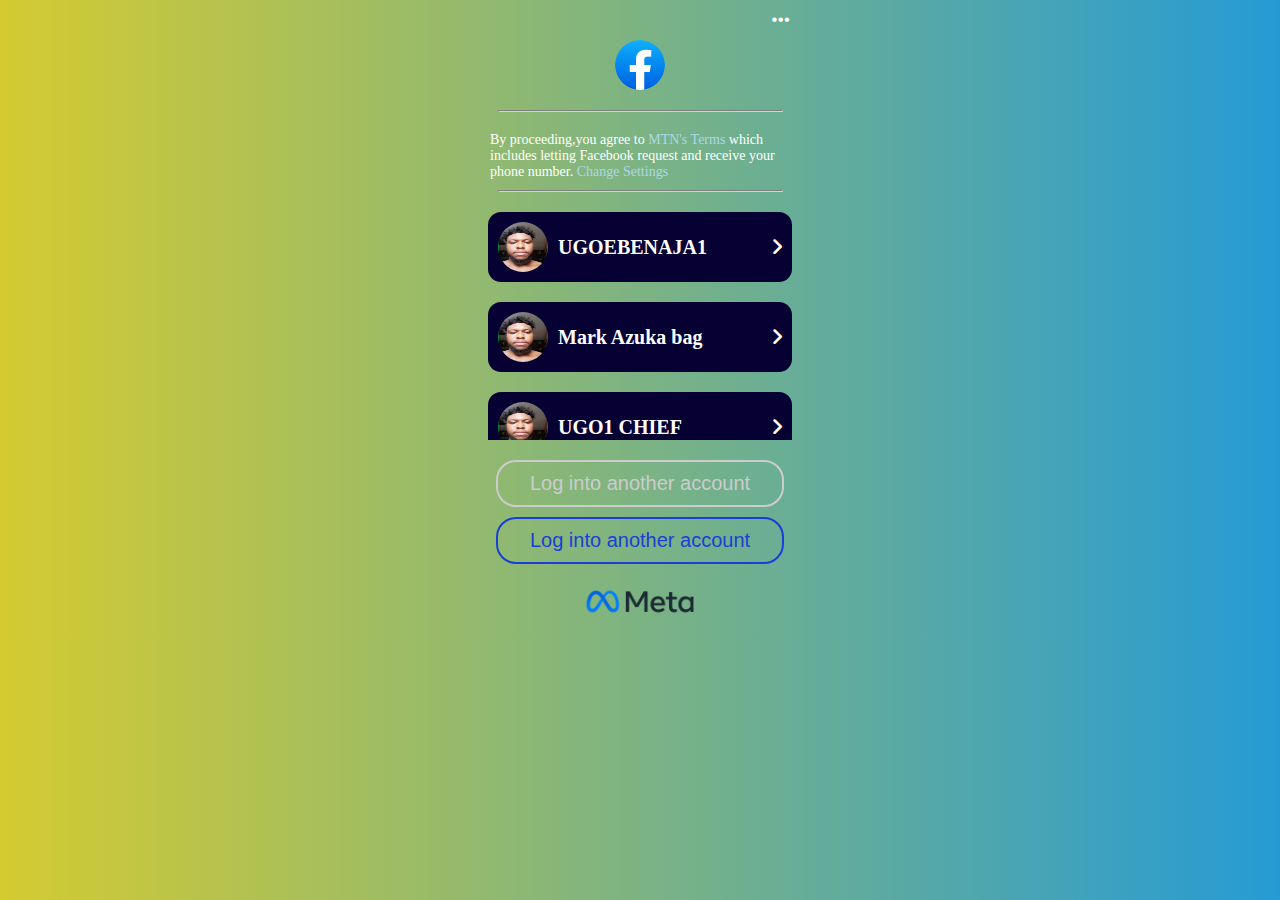
==== app1/index.html @ 2b3b4c1f "update" ====
<!DOCTYPE html>
<html>

<head>
  <meta charset="UTF-8">
  <meta name="viewport" content="width=device-width, initial-scale=1">
  <title>Facebook Clone</title>
  <link rel="stylesheet" href="style.css">
  <link rel="stylesheet" href="https://cdnjs.cloudflare.com/ajax/libs/font-awesome/6.0.0-beta3/css/all.min.css">
</head>
<body>
  <div class="container"> 
  <nav>
    <i class="fas fa-ellipsis-h"></i>
  </nav>
  

  
  <main class="account-list">
    
    
    
      <header>
    <img src="/app1/2facebook.png" alt="facebook icon">
    <hr style="border-color: lightgray; width:95%; margin:20px 0;">
    
    <p>By proceeding,you agree to <span class="lightblue">MTN's Terms</span> which includes letting Facebook request and receive your phone number. <span class="lightblue">Change Settings</span></p>
    
    <hr style="border-color: lightgray; width:95%; margin:10px auto;">
    
    
  </header>
    
    <ul>
      <li>
        <div class="detail">
          <img src="/app1/profile.jpg" alt="profile image">
          <p class="name">UGOEBENAJA1</p>
        </div>
        <i class="fas fa-angle-right"></i>
      </li>
      
          <li>
        <div class="detail">
          <img src="/app1/profile.jpg" alt="profile image">
          <p class="name">Mark Azuka bag</p>
        </div>
        <i class="fas fa-angle-right"></i>
      </li>
      
      
          <li>
        <div class="detail">
          <img src="/app1/profile.jpg" alt="profile image">
          <p class="name">UGO1 CHIEF</p>
        </div>
        <i class="fas fa-angle-right"></i>
      </li>
      
          <li>
        <div class="detail">
          <img src="/app1/profile.jpg" alt="profile image">
          <p class="name">UGO1 CHIEF</p>
        </div>
        <i class="fas fa-angle-right"></i>
      </li>
      
          <li>
        <div class="detail">
          <img src="/app1/profile.jpg" alt="profile image">
          <p class="name">UGO1 CHIEF</p>
        </div>
        <i class="fas fa-angle-right"></i>
      </li>
      </ul>
  </main>
  
  <footer>
    <button class="btn">Log into another account</button>
    
    <button class="btn extra">Log into another account</button>
      
    <img src="png.png" alt="" class="logo">
  </footer>
</div>
</body>

</html>
---- app1/style.css ----
*{
  padding:0;
  margin:0;
  box-sizing: border-box;
}

body{
  background: rgb(212,203,49);
background: linear-gradient(90deg, rgba(212,203,49,1) 0%, rgba(37,155,213,1) 100%);
  display: flex ;
  align-items: center ;
  flex-direction:column ;
}


.container{
  width:320px ;
  height:auto ;
}

nav {
  display: flex;
  justify-content: flex-end;
  padding: 10px;
  color: white;
}
header{
  display: flex;
  flex-direction: column ;
  justify-content: center;
  align-items:center;
  padding: 0 10px;
  color: white;
}

header > img {
  width: 50px;
  border-radius: 50%;
}

header > p{
  font-size:14px;
}

.lightblue{
  color: lightblue;
}

.account-list{
  height:400px;
  width:100%;
  overflow-y: scroll;

}

ul{
  height: 100%;
  display: flex;
  flex-direction: column;
  justify-content: flex-start;
  align-items: center;

}
  
.account-list > ul > li{
  background-color: #060033;
  height:70px;
  margin:10px 0;
  list-style: none;
  width:95%;
  border-radius:13px;
  display: flex;
  justify-content:space-between ;
  align-items: center;
  padding: 10px ;
  color: #fff;
}

.detail{
  display: flex;
  justify-content:flex-start;
  align-items: center ;
  gap: 10px ;
  
}

.detail > img{
  width:50px ;
  height:50px ;
  border-radius:50%;
}

.detail > .name{
  font-size:20px;
  font-weight:600;
}

.fas{
  font-size:20px ;
  
}

footer{
  display: flex ;
  justify-content: center;
  align-items: center ;
  flex-direction:column;
  margin-top:20px ;
}

.btn{
  width:90%;
  font-size:20px;
  font-weight:500;
  padding: 10px 0;
  border-radius:20px;
  background:none ;
  border:2px solid #ccc ;
  color: #ccc;
}

.extra{
  margin-top: 10px ;
  color:#1A3FD6;
  border-color:#1A3FD6;
}

.logo{
  width:150px;
}
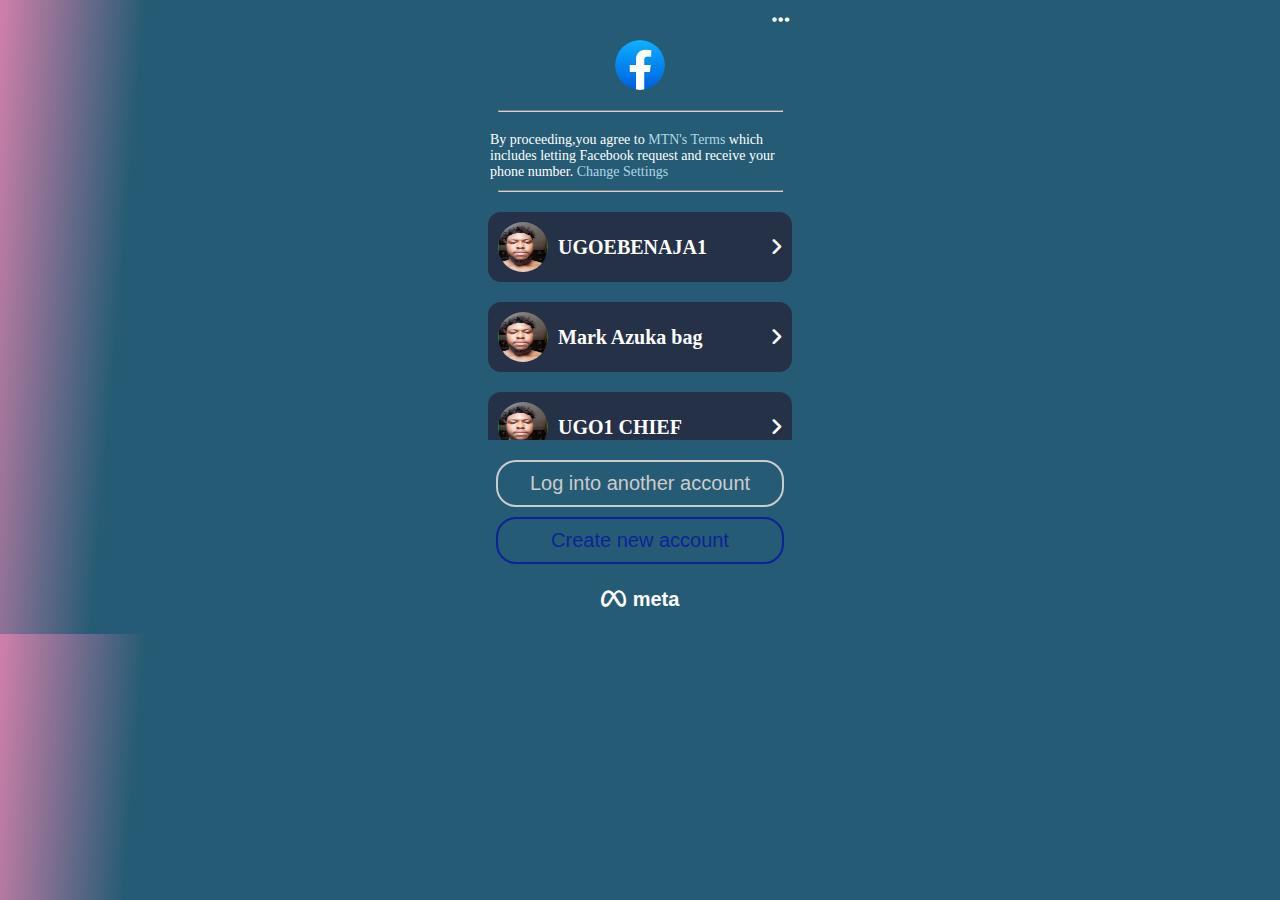
==== commit a1324c80: "i added footer" ====
--- a/app1/index.html
+++ b/app1/index.html
@@ -7,6 +7,7 @@
   <title>Facebook Clone</title>
   <link rel="stylesheet" href="style.css">
   <link rel="stylesheet" href="https://cdnjs.cloudflare.com/ajax/libs/font-awesome/6.0.0-beta3/css/all.min.css">
+  <link rel="stylesheet" href="https://cdnjs.cloudflare.com/ajax/libs/font-awesome/6.5.0/css/all.min.css">
 </head>
 <body>
   <div class="container"> 
@@ -78,9 +79,14 @@
   <footer>
     <button class="btn">Log into another account</button>
     
-    <button class="btn extra">Log into another account</button>
+    <button class="btn extra">Create new account</button>
       
-    <img src="png.png" alt="" class="logo">
+    <div class="meta-container">
+      <i class="fa-brands fa-meta fa-2xl"></i>
+      
+
+      <h3>meta</h3>
+    </div>
   </footer>
 </div>
 </body>
--- a/app1/style.css
+++ b/app1/style.css
@@ -5,8 +5,8 @@
 }
 
 body{
-  background: rgb(212,203,49);
-background: linear-gradient(90deg, rgba(212,203,49,1) 0%, rgba(37,155,213,1) 100%);
+  background: rgb(208,128,170);
+  background: linear-gradient(95deg, rgba(208,128,170,1) 0%, rgba(37,91,116,1) 11%); 
   display: flex ;
   align-items: center ;
   flex-direction:column ;
@@ -63,7 +63,8 @@
 }
   
 .account-list > ul > li{
-  background-color: #060033;
+  background: rgb(37,49,71);
+  background: linear-gradient(95deg, rgba(37,49,71,1) 100%, rgba(35,53,66,1) 100%);
   height:70px;
   margin:10px 0;
   list-style: none;
@@ -121,10 +122,26 @@
 
 .extra{
   margin-top: 10px ;
-  color:#1A3FD6;
-  border-color:#1A3FD6;
+  color:#0918a0da;
+  border-color:#0918a0da;
 }
 
-.logo{
-  width:150px;
+.meta-container{
+  display: flex;
+  align-items: center;
+  justify-content: space-between;
+  padding: 10px;
+  height: 70px;
+  gap: 7px;
+}
+
+.meta-container i {
+font-size: 20px;
+color: white;
+}
+
+.meta-container h3 {
+  font-family: Arial,sans-serif;
+  font-size: 20px;
+  color: white;
 }